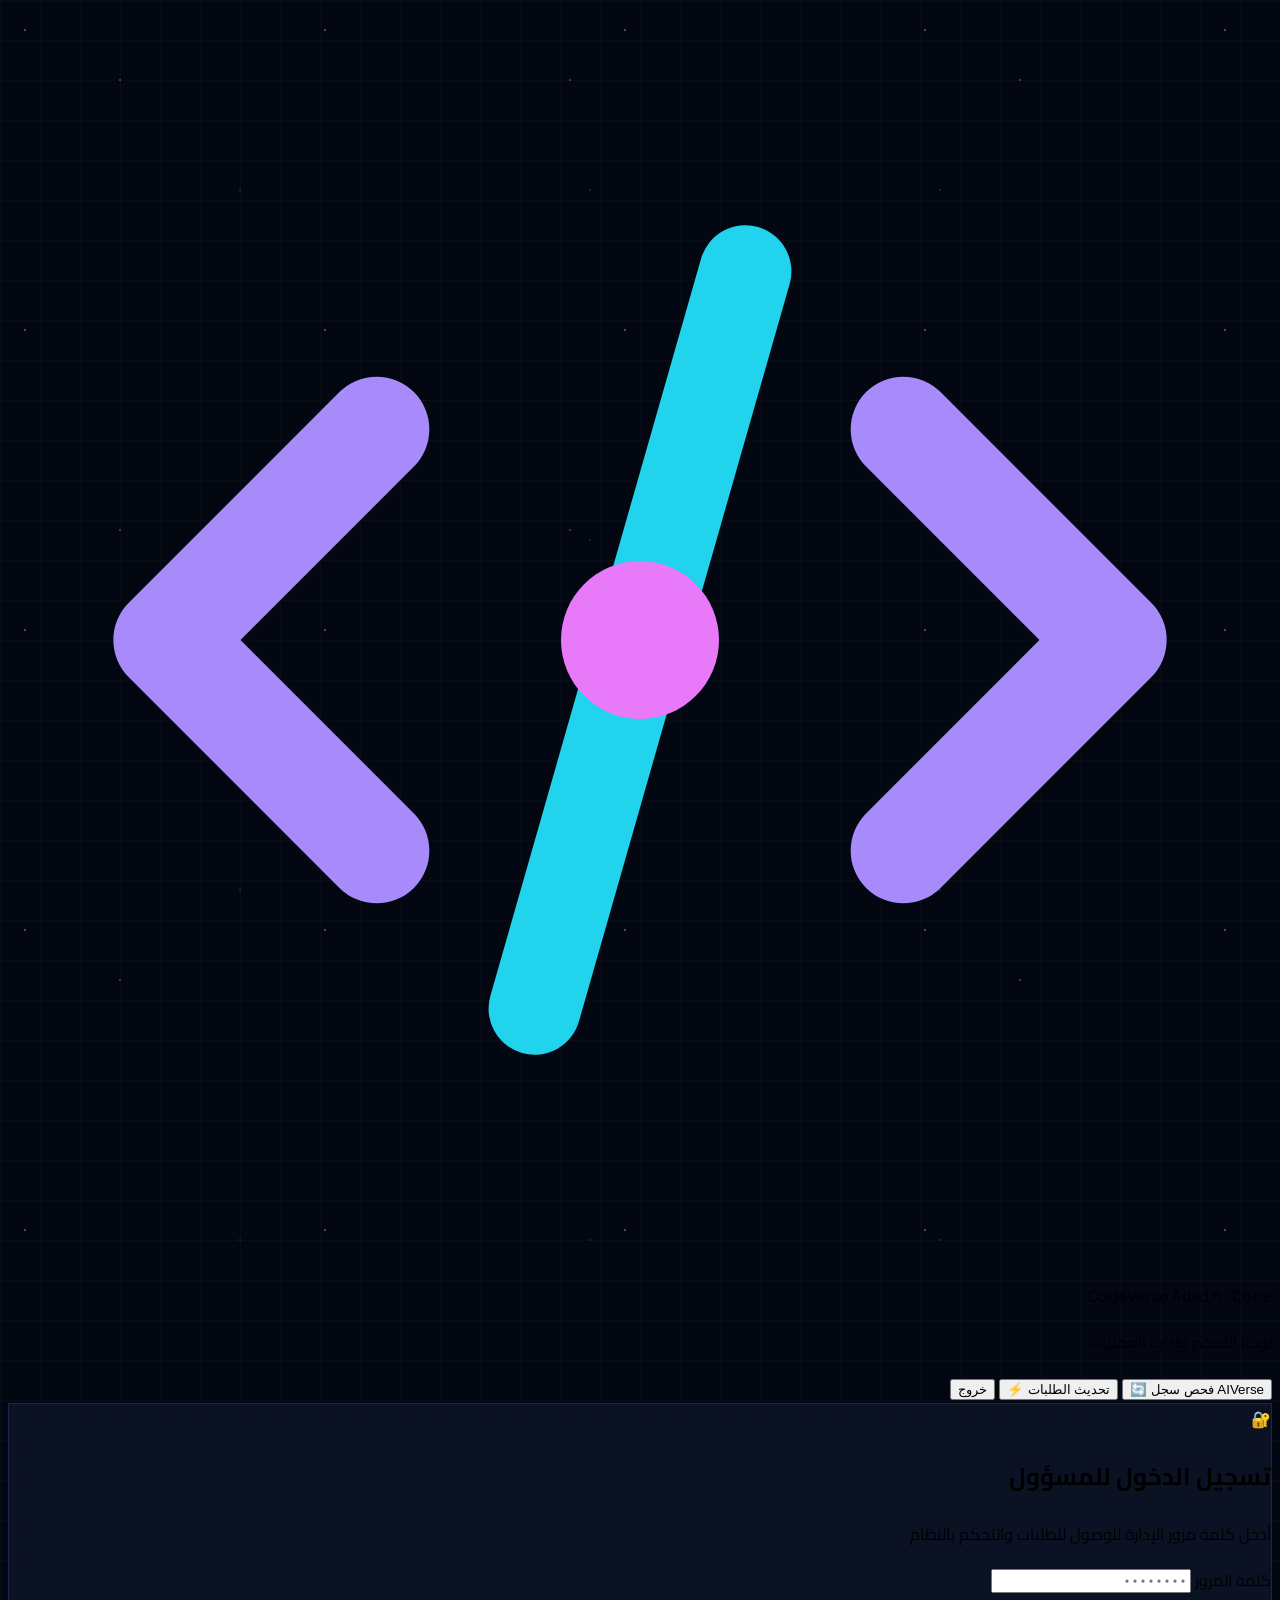
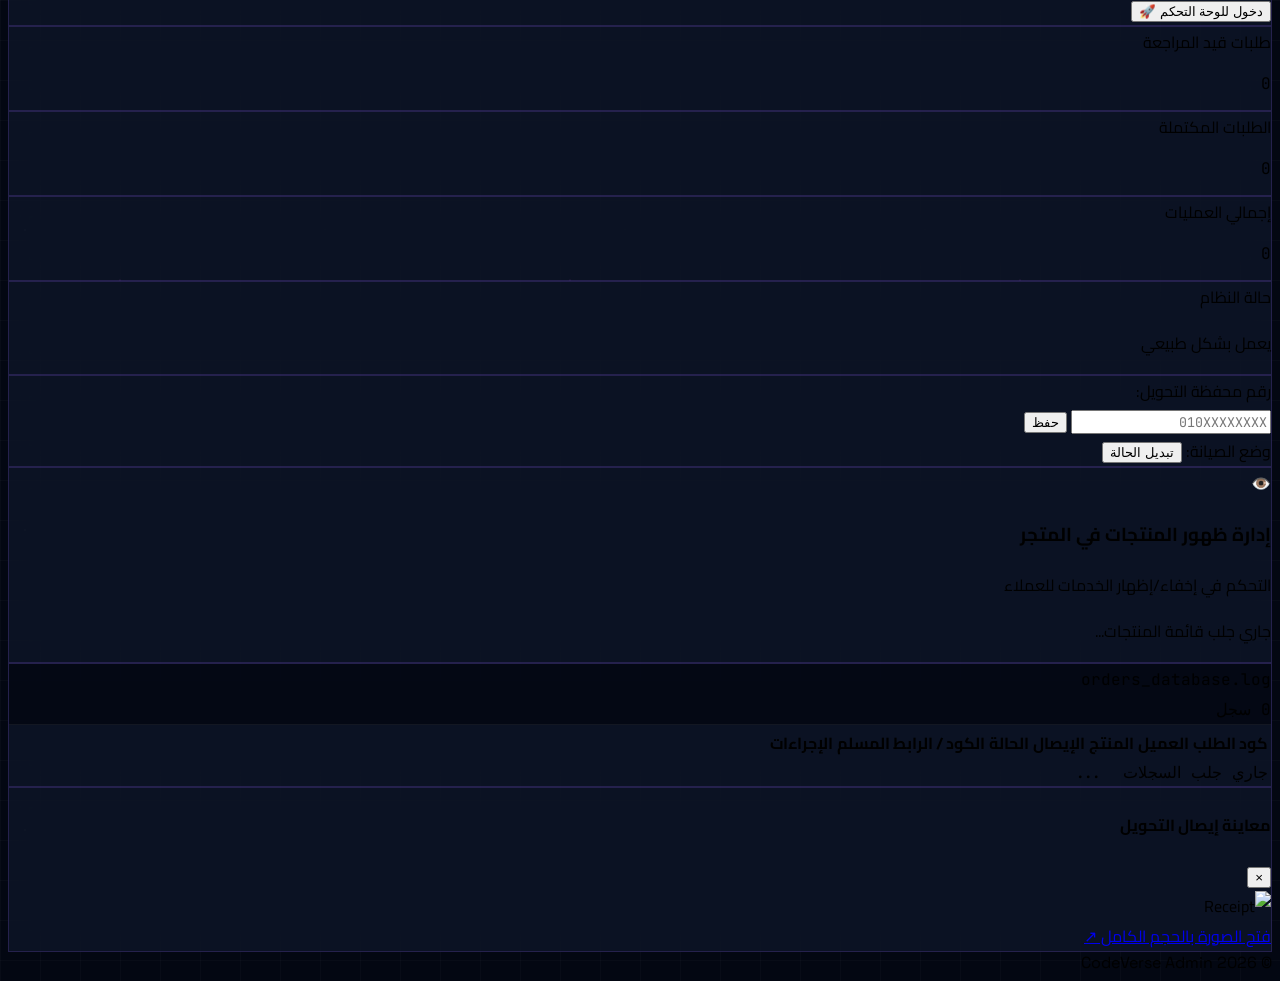
==== admin.html @ 951ef456 "Add files via upload" ====
<!DOCTYPE html>
<html lang="ar" dir="rtl">

<head>
    <meta charset="UTF-8">
    <meta name="viewport" content="width=device-width, initial-scale=1.0">
    <title>CodeVerse | Admin Control Terminal</title>
    <script src="https://cdn.tailwindcss.com"></script>
    <link rel="stylesheet" href="style.css">
    <link
        href="https://fonts.googleapis.com/css2?family=Cairo:wght@400;600;700;800;900&family=JetBrains+Mono:wght@500;700;800&family=Space+Grotesk:wght@700;800;900&display=swap"
        rel="stylesheet">
</head>

<body class="text-gray-100 min-h-screen flex flex-col justify-between selection:bg-fuchsia-500 selection:text-gray-950">

    <!-- الهيدر -->
    <header class="border-b border-violet-950/60 bg-gray-950/80 backdrop-blur-xl p-4 sticky top-0 z-40 shadow-2xl">
        <div class="max-w-7xl mx-auto flex flex-wrap justify-between items-center gap-3">

            <div class="flex items-center gap-3.5">
                <div
                    class="w-10 h-10 rounded-2xl bg-gray-900 border border-violet-500/40 p-2 flex items-center justify-center shadow-lg shadow-violet-500/20">
                    <svg viewBox="0 0 48 48" fill="none" xmlns="http://www.w3.org/2000/svg" class="w-full h-full">
                        <path d="M14 16L6 24L14 32" stroke="#A78BFA" stroke-width="4" stroke-linecap="round"
                            stroke-linejoin="round" />
                        <path d="M34 16L42 24L34 32" stroke="#A78BFA" stroke-width="4" stroke-linecap="round"
                            stroke-linejoin="round" />
                        <path d="M28 10L20 38" stroke="#22D3EE" stroke-width="3.5" stroke-linecap="round" />
                        <circle cx="24" cy="24" r="3" fill="#E879F9" />
                    </svg>
                </div>
                <div>
                    <div class="flex items-center gap-2">
                        <span
                            class="brand-font text-lg font-black tracking-tight text-transparent bg-clip-text bg-gradient-to-r from-violet-400 via-fuchsia-300 to-cyan-200">
                            CodeVerse
                        </span>
                        <span
                            class="px-2 py-0.5 rounded-md bg-rose-500/10 text-rose-400 border border-rose-500/20 text-[9px] mono-font font-black uppercase tracking-wider">
                            Admin Core
                        </span>
                    </div>
                    <p class="text-[10px] text-gray-400 font-bold -mt-0.5">لوحة التحكم وإدارة العمليات</p>
                </div>
            </div>

            <!-- شريط الإجراءات السريعة -->
            <div id="admin-actions-bar" class="hidden flex items-center gap-2">
                <button onclick="syncLatestAIVerseOrders()"
                    class="bg-gray-900/90 hover:bg-gray-800 border border-cyan-500/30 text-cyan-300 px-3 py-1.5 rounded-xl text-xs font-bold transition flex items-center gap-1.5 shadow-sm">
                    <span>AIVerse فحص سجل</span> 🔄
                </button>
                <button onclick="loadDashboardData()"
                    class="bg-gray-900/90 hover:bg-gray-800 border border-violet-500/30 text-violet-300 px-3 py-1.5 rounded-xl text-xs font-bold transition flex items-center gap-1.5 shadow-sm">
                    <span>تحديث الطلبات</span> ⚡
                </button>
                <button onclick="adminLogout()"
                    class="bg-rose-500/10 hover:bg-rose-500/20 border border-rose-500/30 text-rose-300 px-3 py-1.5 rounded-xl text-xs font-bold transition">
                    خروج
                </button>
            </div>

        </div>
    </header>

    <!-- المحتوى الرئيسي -->
    <main class="max-w-7xl mx-auto p-4 flex-1 w-full my-4 space-y-6">

        <!-- شاشة تسجيل الدخول -->
        <section id="login-section" class="max-w-md mx-auto my-12">
            <div class="card-terminal rounded-3xl p-8 space-y-5 shadow-2xl border border-violet-500/30">
                <div class="text-center space-y-2">
                    <div
                        class="w-12 h-12 rounded-2xl bg-violet-500/10 border border-violet-500/30 text-violet-300 text-2xl flex items-center justify-center mx-auto mb-2">
                        🔐</div>
                    <h2 class="text-xl font-black text-gray-100">تسجيل الدخول للمسؤول</h2>
                    <p class="text-xs text-gray-400">أدخل كلمة مرور الإدارة للوصول للطلبات والتحكم بالنظام</p>
                </div>

                <form onsubmit="event.preventDefault(); adminLogin();" class="space-y-4 pt-2">
                    <div>
                        <label class="block text-xs font-bold text-gray-400 mb-1">كلمة المرور</label>
                        <input type="password" id="admin-pass-input" placeholder="••••••••"
                            class="w-full bg-gray-950 border border-gray-800 rounded-2xl px-4 py-3 text-sm focus:outline-none focus:border-violet-500 transition mono-font placeholder-gray-600"
                            required>
                    </div>
                    <button type="submit" id="btn-login"
                        class="w-full bg-gradient-to-r from-violet-600 to-fuchsia-600 hover:from-violet-500 hover:to-fuchsia-500 py-3.5 rounded-2xl font-black text-sm shadow-lg shadow-violet-950/40 transition">
                        دخول للوحة التحكم 🚀
                    </button>
                </form>
            </div>
        </section>

        <!-- لوحة الإدارة الرئيسية -->
        <section id="dashboard-section" class="hidden space-y-6">

            <!-- كروت الإحصائيات -->
            <div class="grid grid-cols-2 lg:grid-cols-4 gap-4">
                <div class="card-terminal rounded-2xl p-4 border border-amber-500/20 space-y-1">
                    <span class="text-[11px] font-bold text-amber-400">طلبات قيد المراجعة</span>
                    <p id="stat-pending" class="mono-font text-2xl font-black text-gray-100">0</p>
                </div>

                <div class="card-terminal rounded-2xl p-4 border border-emerald-500/20 space-y-1">
                    <span class="text-[11px] font-bold text-emerald-400">الطلبات المكتملة</span>
                    <p id="stat-approved" class="mono-font text-2xl font-black text-gray-100">0</p>
                </div>

                <div class="card-terminal rounded-2xl p-4 border border-violet-500/20 space-y-1">
                    <span class="text-[11px] font-bold text-violet-400">إجمالي العمليات</span>
                    <p id="stat-total" class="mono-font text-2xl font-black text-gray-100">0</p>
                </div>

                <div class="card-terminal rounded-2xl p-4 border border-cyan-500/20 space-y-1">
                    <span class="text-[11px] font-bold text-cyan-400">حالة النظام</span>
                    <p id="stat-maintenance-status" class="text-sm font-bold text-emerald-400">يعمل بشكل طبيعي</p>
                </div>
            </div>

            <!-- شريط الإعدادات -->
            <div
                class="card-terminal rounded-3xl p-5 border border-violet-950/60 flex flex-wrap items-center justify-between gap-4">
                <div class="flex items-center gap-3">
                    <span class="text-xs font-bold text-gray-400">رقم محفظة التحويل:</span>
                    <div class="flex items-center gap-2">
                        <input type="text" id="setting-wallet-input"
                            class="bg-gray-950 border border-gray-800 rounded-xl px-3 py-1.5 text-xs mono-font text-cyan-300 focus:outline-none focus:border-cyan-500"
                            placeholder="010XXXXXXXX">
                        <button onclick="updateWalletSetting()"
                            class="bg-gray-800 hover:bg-gray-700 px-3 py-1.5 rounded-xl text-xs font-bold text-gray-200 transition">
                            حفظ
                        </button>
                    </div>
                </div>

                <div class="flex items-center gap-3">
                    <span class="text-xs font-bold text-gray-400">وضع الصيانة:</span>
                    <button id="btn-toggle-maintenance" onclick="toggleMaintenanceSetting()"
                        class="px-4 py-1.5 rounded-xl text-xs font-black transition">
                        تبديل الحالة
                    </button>
                </div>
            </div>

            <!-- قسم التحكم بظهور المنتجات -->
            <div class="card-terminal rounded-3xl p-6 border border-violet-950/60 space-y-4">
                <div class="flex justify-between items-center border-b border-gray-800 pb-3">
                    <div class="flex items-center gap-2">
                        <span class="text-base">👁️</span>
                        <h3 class="font-black text-sm text-gray-100">إدارة ظهور المنتجات في المتجر</h3>
                    </div>
                    <span class="text-xs text-gray-400">التحكم في إخفاء/إظهار الخدمات للعملاء</span>
                </div>

                <div id="admin-products-list" class="grid grid-cols-1 sm:grid-cols-2 lg:grid-cols-3 gap-3">
                    <p class="text-gray-500 text-xs col-span-full text-center py-4">جاري جلب قائمة المنتجات...</p>
                </div>
            </div>

            <!-- جدول الطلبات -->
            <div class="card-terminal rounded-3xl overflow-hidden shadow-2xl border border-violet-950/60">
                <div class="terminal-header px-6 py-3.5 flex justify-between items-center">
                    <div class="flex items-center gap-2">
                        <span class="w-3 h-3 rounded-full bg-rose-500/80"></span>
                        <span class="w-3 h-3 rounded-full bg-amber-500/80"></span>
                        <span class="w-3 h-3 rounded-full bg-emerald-500/80"></span>
                        <span class="mono-font text-xs text-gray-400 font-bold ml-2">orders_database.log</span>
                    </div>
                    <span id="orders-count-badge"
                        class="mono-font text-xs bg-violet-500/10 text-violet-300 border border-violet-500/20 px-2.5 py-0.5 rounded-full">
                        0 سجل
                    </span>
                </div>

                <div class="overflow-x-auto">
                    <table class="w-full text-right text-xs">
                        <thead class="bg-gray-950/90 text-gray-400 font-bold border-b border-gray-800">
                            <tr>
                                <th class="p-4">كود الطلب</th>
                                <th class="p-4">العميل</th>
                                <th class="p-4">المنتج</th>
                                <th class="p-4">الإيصال</th>
                                <th class="p-4">الحالة</th>
                                <th class="p-4">الكود / الرابط المسلم</th>
                                <th class="p-4 text-center">الإجراءات</th>
                            </tr>
                        </thead>
                        <tbody id="orders-table-body" class="divide-y divide-gray-800/60">
                            <tr>
                                <td colspan="7" class="text-center py-10 text-gray-500 mono-font">جاري جلب السجلات...
                                </td>
                            </tr>
                        </tbody>
                    </table>
                </div>
            </div>

        </section>

    </main>

    <!-- مودال معاينة الإيصال -->
    <div id="image-modal"
        class="fixed inset-0 bg-black/90 backdrop-blur-md flex items-center justify-center p-4 hidden z-50">
        <div class="card-terminal border border-gray-800 rounded-3xl max-w-lg w-full p-4 space-y-3">
            <div class="flex justify-between items-center border-b border-gray-800 pb-2">
                <h4 class="text-xs font-bold text-gray-300">معاينة إيصال التحويل</h4>
                <button onclick="closeImageModal()"
                    class="text-gray-400 hover:text-gray-200 text-lg leading-none">&times;</button>
            </div>
            <div class="flex justify-center bg-gray-950 rounded-2xl p-2 max-h-[70vh] overflow-hidden">
                <img id="modal-preview-img" src="" class="object-contain max-h-[65vh] rounded-xl" alt="Receipt">
            </div>
            <div class="text-center">
                <a id="modal-img-link" href="#" target="_blank" class="text-xs text-cyan-400 hover:underline">فتح الصورة
                    بالحجم الكامل ↗</a>
            </div>
        </div>
    </div>

    <!-- الفوتر -->
    <footer class="border-t border-violet-950/60 bg-gray-950/80 py-5 text-center text-xs text-gray-500">
        <div class="flex items-center justify-center gap-1.5 brand-font font-bold">
            <span>© 2026</span>
            <span class="text-violet-400">CodeVerse Admin</span>
        </div>
    </footer>

    <script src="admin.js"></script>
</body>

</html>
---- style.css ----
@import url('https://fonts.googleapis.com/css2?family=Cairo:wght@400;600;700;800;900&family=JetBrains+Mono:wght@500;700;800&family=Space+Grotesk:wght@700;800;900&display=swap');

:root {
  --bg-space: #030712;
  --violet-glow: rgba(139, 92, 246, 0.35);
  --fuchsia-glow: rgba(217, 70, 239, 0.25);
  --cyan-accent: #06b6d4;
}

body {
  font-family: 'Cairo', sans-serif;
  background-color: var(--bg-space);
  background-image:
    radial-gradient(1px 1px at 25px 30px, #ffffff, rgba(0, 0, 0, 0)),
    radial-gradient(1.5px 1.5px at 120px 80px, rgba(217, 70, 239, 0.8), rgba(0, 0, 0, 0)),
    radial-gradient(1px 1px at 240px 190px, rgba(6, 182, 212, 0.7), rgba(0, 0, 0, 0)),
    linear-gradient(to right, rgba(255, 255, 255, 0.02) 1px, transparent 1px),
    linear-gradient(to bottom, rgba(255, 255, 255, 0.02) 1px, transparent 1px);
  background-size: 300px 300px, 450px 450px, 350px 350px, 40px 40px, 40px 40px;
}

.brand-font {
  font-family: 'Space Grotesk', sans-serif;
}

.mono-font {
  font-family: 'JetBrains Mono', monospace;
}

.card-terminal {
  background: rgba(15, 23, 42, 0.75);
  backdrop-filter: blur(16px);
  -webkit-backdrop-filter: blur(16px);
  border: 1px solid rgba(139, 92, 246, 0.2);
  transition: all 0.3s ease-in-out;
}

.card-terminal:hover {
  border-color: rgba(217, 70, 239, 0.5);
  box-shadow: 0 10px 30px -10px var(--violet-glow);
  transform: translateY(-3px);
}

.terminal-header {
  background: rgba(3, 7, 18, 0.8);
  border-bottom: 1px solid rgba(255, 255, 255, 0.06);
}
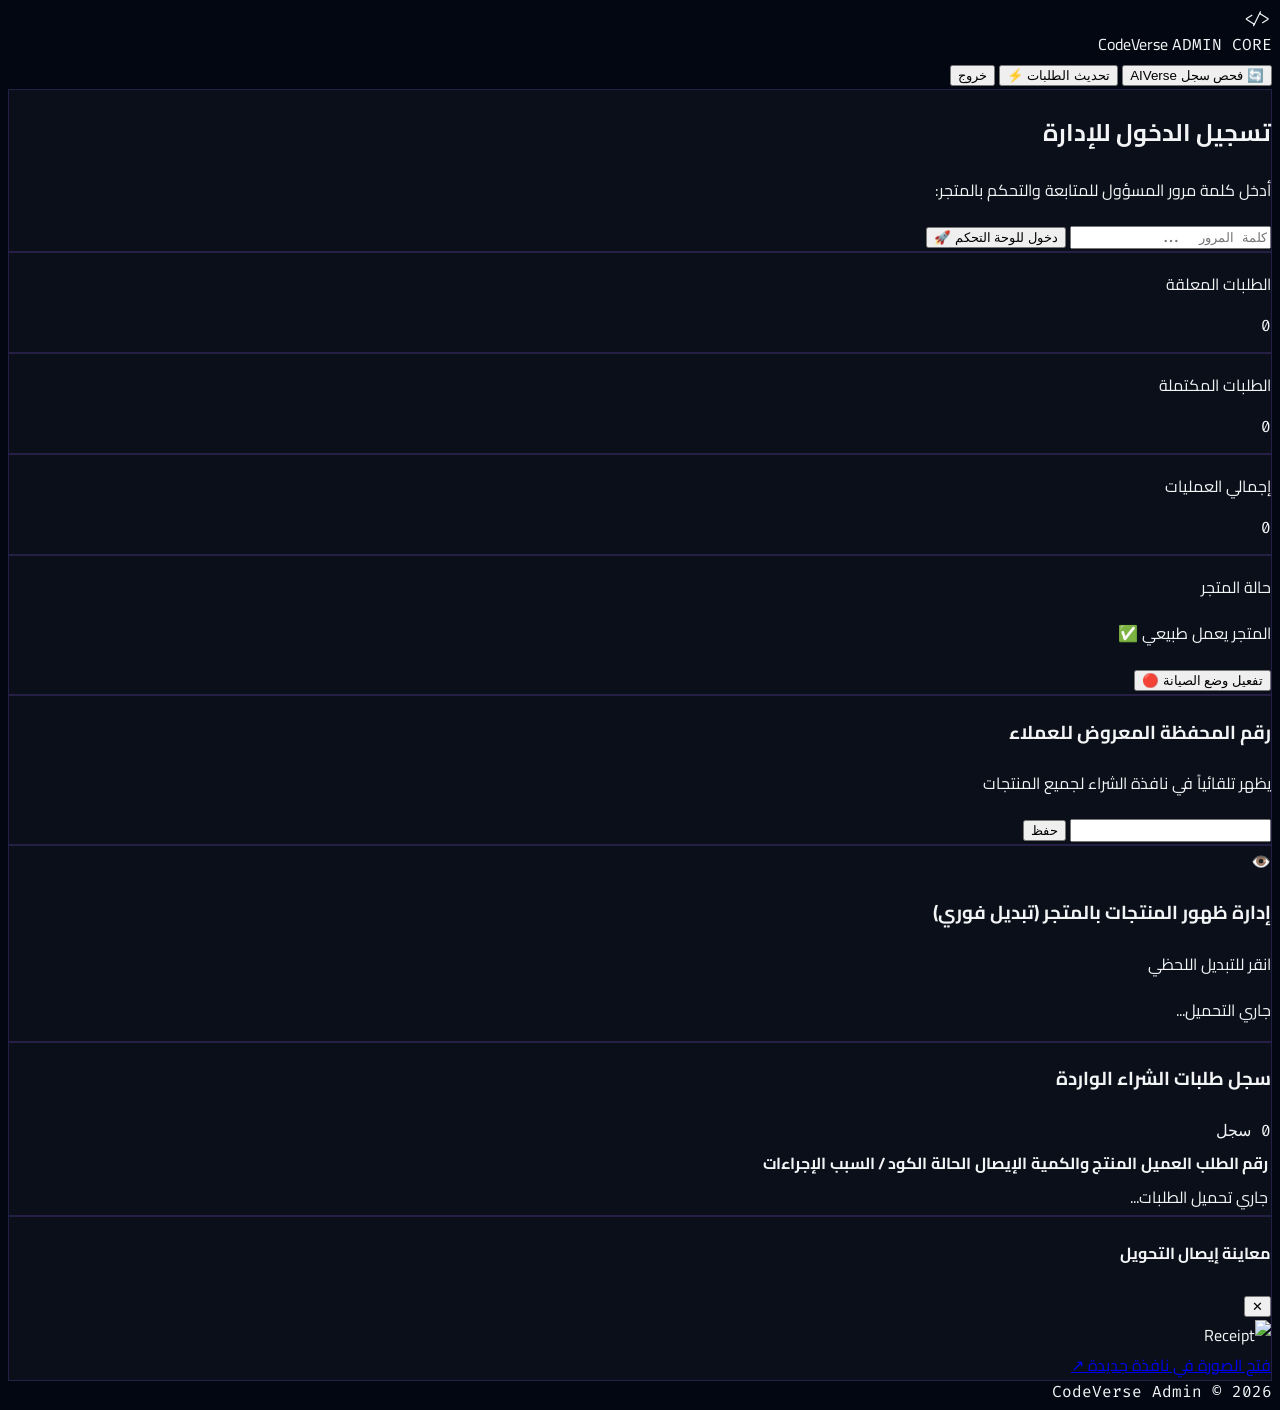
==== commit 392ec716: "Update admin.html" ====
--- a/admin.html
+++ b/admin.html
@@ -1,234 +1,169 @@
 <!DOCTYPE html>
 <html lang="ar" dir="rtl">
+<head>
+  <meta charset="UTF-8">
+  <meta name="viewport" content="width=device-width, initial-scale=1.0">
+  <title>لوحة تحكم العمليات | CodeVerse Admin</title>
+  <script src="https://cdn.tailwindcss.com"></script>
+  <link href="https://fonts.googleapis.com/css2?family=Fira+Code:wght@400;600;700&family=Cairo:wght@400;600;700;900&display=swap" rel="stylesheet">
+  <style>
+    body { font-family: 'Cairo', sans-serif; background-color: #030712; color: #f3f4f6; }
+    .mono-font { font-family: 'Fira Code', monospace; }
+    .card-terminal { background-color: #0b0f19; border: 1px solid rgba(139, 92, 246, 0.2); }
+  </style>
+</head>
+<body class="min-h-screen flex flex-col justify-between selection:bg-violet-500 selection:text-white">
 
-<head>
-    <meta charset="UTF-8">
-    <meta name="viewport" content="width=device-width, initial-scale=1.0">
-    <title>CodeVerse | Admin Control Terminal</title>
-    <script src="https://cdn.tailwindcss.com"></script>
-    <link rel="stylesheet" href="style.css">
-    <link
-        href="https://fonts.googleapis.com/css2?family=Cairo:wght@400;600;700;800;900&family=JetBrains+Mono:wght@500;700;800&family=Space+Grotesk:wght@700;800;900&display=swap"
-        rel="stylesheet">
-</head>
+  <!-- Header -->
+  <header class="border-b border-gray-800/80 bg-gray-950/60 backdrop-blur-lg sticky top-0 z-40">
+    <div class="max-w-7xl mx-auto px-4 py-3.5 flex justify-between items-center">
+      <div class="flex items-center gap-3">
+        <div class="w-9 h-9 rounded-2xl bg-gradient-to-tr from-violet-600 to-fuchsia-600 flex items-center justify-center font-black text-white shadow-lg shadow-violet-900/40 mono-font">
+          &lt;/&gt;
+        </div>
+        <div>
+          <span class="font-black text-lg text-transparent bg-clip-text bg-gradient-to-r from-violet-400 to-fuchsia-400">CodeVerse</span>
+          <span class="text-[10px] bg-rose-950 text-rose-400 px-2 py-0.5 rounded-full border border-rose-800/50 mr-2 mono-font">ADMIN CORE</span>
+        </div>
+      </div>
 
-<body class="text-gray-100 min-h-screen flex flex-col justify-between selection:bg-fuchsia-500 selection:text-gray-950">
+      <div id="admin-actions-bar" class="hidden flex items-center gap-2">
+        <button onclick="syncLatestAIVerseOrders()" class="bg-gray-900 hover:bg-gray-800 border border-gray-700 text-cyan-300 px-3 py-1.5 rounded-xl text-xs font-bold transition flex items-center gap-1">
+          <span>🔄 فحص سجل AIVerse</span>
+        </button>
+        <button onclick="loadDashboardData()" class="bg-violet-600 hover:bg-violet-500 text-white px-3 py-1.5 rounded-xl text-xs font-bold transition">
+          تحديث الطلبات ⚡
+        </button>
+        <button onclick="adminLogout()" class="bg-rose-950 hover:bg-rose-900 border border-rose-800/50 text-rose-300 px-3 py-1.5 rounded-xl text-xs font-bold transition">
+          خروج
+        </button>
+      </div>
+    </div>
+  </header>
 
-    <!-- الهيدر -->
-    <header class="border-b border-violet-950/60 bg-gray-950/80 backdrop-blur-xl p-4 sticky top-0 z-40 shadow-2xl">
-        <div class="max-w-7xl mx-auto flex flex-wrap justify-between items-center gap-3">
+  <!-- Main Content -->
+  <main class="max-w-7xl mx-auto px-4 py-8 flex-grow w-full">
 
-            <div class="flex items-center gap-3.5">
-                <div
-                    class="w-10 h-10 rounded-2xl bg-gray-900 border border-violet-500/40 p-2 flex items-center justify-center shadow-lg shadow-violet-500/20">
-                    <svg viewBox="0 0 48 48" fill="none" xmlns="http://www.w3.org/2000/svg" class="w-full h-full">
-                        <path d="M14 16L6 24L14 32" stroke="#A78BFA" stroke-width="4" stroke-linecap="round"
-                            stroke-linejoin="round" />
-                        <path d="M34 16L42 24L34 32" stroke="#A78BFA" stroke-width="4" stroke-linecap="round"
-                            stroke-linejoin="round" />
-                        <path d="M28 10L20 38" stroke="#22D3EE" stroke-width="3.5" stroke-linecap="round" />
-                        <circle cx="24" cy="24" r="3" fill="#E879F9" />
-                    </svg>
-                </div>
-                <div>
-                    <div class="flex items-center gap-2">
-                        <span
-                            class="brand-font text-lg font-black tracking-tight text-transparent bg-clip-text bg-gradient-to-r from-violet-400 via-fuchsia-300 to-cyan-200">
-                            CodeVerse
-                        </span>
-                        <span
-                            class="px-2 py-0.5 rounded-md bg-rose-500/10 text-rose-400 border border-rose-500/20 text-[9px] mono-font font-black uppercase tracking-wider">
-                            Admin Core
-                        </span>
-                    </div>
-                    <p class="text-[10px] text-gray-400 font-bold -mt-0.5">لوحة التحكم وإدارة العمليات</p>
-                </div>
-            </div>
+    <!-- Login Section -->
+    <section id="login-section" class="max-w-md mx-auto card-terminal p-8 rounded-3xl space-y-4 my-12">
+      <h2 class="text-lg font-black text-gray-100 text-center">تسجيل الدخول للإدارة</h2>
+      <p class="text-xs text-gray-400 text-center">أدخل كلمة مرور المسؤول للمتابعة والتحكم بالمتجر:</p>
+      
+      <div class="space-y-3 pt-2">
+        <input type="password" id="admin-pass-input" placeholder="كلمة المرور..." class="w-full bg-gray-950 border border-gray-800 rounded-2xl px-4 py-2.5 text-xs text-gray-100 focus:border-violet-500 outline-none mono-font text-center">
+        <button id="btn-login" onclick="adminLogin()" class="w-full bg-gradient-to-r from-violet-600 to-fuchsia-600 hover:from-violet-500 hover:to-fuchsia-500 text-white py-2.5 rounded-2xl text-xs font-black transition">
+          دخول للوحة التحكم 🚀
+        </button>
+      </div>
+    </section>
 
-            <!-- شريط الإجراءات السريعة -->
-            <div id="admin-actions-bar" class="hidden flex items-center gap-2">
-                <button onclick="syncLatestAIVerseOrders()"
-                    class="bg-gray-900/90 hover:bg-gray-800 border border-cyan-500/30 text-cyan-300 px-3 py-1.5 rounded-xl text-xs font-bold transition flex items-center gap-1.5 shadow-sm">
-                    <span>AIVerse فحص سجل</span> 🔄
-                </button>
-                <button onclick="loadDashboardData()"
-                    class="bg-gray-900/90 hover:bg-gray-800 border border-violet-500/30 text-violet-300 px-3 py-1.5 rounded-xl text-xs font-bold transition flex items-center gap-1.5 shadow-sm">
-                    <span>تحديث الطلبات</span> ⚡
-                </button>
-                <button onclick="adminLogout()"
-                    class="bg-rose-500/10 hover:bg-rose-500/20 border border-rose-500/30 text-rose-300 px-3 py-1.5 rounded-xl text-xs font-bold transition">
-                    خروج
-                </button>
-            </div>
+    <!-- Dashboard Section -->
+    <section id="dashboard-section" class="space-y-8 hidden">
 
+      <!-- Status & Settings Cards -->
+      <div class="grid grid-cols-1 md:grid-cols-4 gap-4">
+        <div class="card-terminal p-5 rounded-3xl space-y-1">
+          <p class="text-xs text-gray-400">الطلبات المعلقة</p>
+          <p id="stat-pending" class="text-2xl font-black text-amber-400 mono-font">0</p>
         </div>
-    </header>
+        <div class="card-terminal p-5 rounded-3xl space-y-1">
+          <p class="text-xs text-gray-400">الطلبات المكتملة</p>
+          <p id="stat-approved" class="text-2xl font-black text-emerald-400 mono-font">0</p>
+        </div>
+        <div class="card-terminal p-5 rounded-3xl space-y-1">
+          <p class="text-xs text-gray-400">إجمالي العمليات</p>
+          <p id="stat-total" class="text-2xl font-black text-cyan-400 mono-font">0</p>
+        </div>
+        <div class="card-terminal p-5 rounded-3xl space-y-2 flex flex-col justify-between">
+          <div>
+            <p class="text-xs text-gray-400">حالة المتجر</p>
+            <p id="stat-maintenance-status" class="text-sm font-bold text-emerald-400">المتجر يعمل طبيعي ✅</p>
+          </div>
+          <button id="btn-toggle-maintenance" onclick="toggleMaintenanceSetting()" class="px-4 py-1.5 rounded-xl text-xs font-black bg-rose-600/20 text-rose-300 border border-rose-500/30 hover:bg-rose-600/30 transition">
+            تفعيل وضع الصيانة 🔴
+          </button>
+        </div>
+      </div>
 
-    <!-- المحتوى الرئيسي -->
-    <main class="max-w-7xl mx-auto p-4 flex-1 w-full my-4 space-y-6">
+      <!-- Wallet Number Controller -->
+      <div class="card-terminal p-5 rounded-3xl flex flex-wrap items-center justify-between gap-4">
+        <div class="space-y-1">
+          <h3 class="text-xs font-bold text-gray-200">رقم المحفظة المعروض للعملاء</h3>
+          <p class="text-[11px] text-gray-400">يظهر تلقائياً في نافذة الشراء لجميع المنتجات</p>
+        </div>
+        <div class="flex items-center gap-2">
+          <input type="text" id="setting-wallet-input" class="bg-gray-950 border border-gray-800 rounded-xl px-3 py-1.5 text-xs text-cyan-300 mono-font text-center focus:border-violet-500 outline-none w-48">
+          <button onclick="updateWalletSetting()" class="bg-violet-600 hover:bg-violet-500 text-white px-3 py-1.5 rounded-xl text-xs font-bold transition">
+            حفظ
+          </button>
+        </div>
+      </div>
 
-        <!-- شاشة تسجيل الدخول -->
-        <section id="login-section" class="max-w-md mx-auto my-12">
-            <div class="card-terminal rounded-3xl p-8 space-y-5 shadow-2xl border border-violet-500/30">
-                <div class="text-center space-y-2">
-                    <div
-                        class="w-12 h-12 rounded-2xl bg-violet-500/10 border border-violet-500/30 text-violet-300 text-2xl flex items-center justify-center mx-auto mb-2">
-                        🔐</div>
-                    <h2 class="text-xl font-black text-gray-100">تسجيل الدخول للمسؤول</h2>
-                    <p class="text-xs text-gray-400">أدخل كلمة مرور الإدارة للوصول للطلبات والتحكم بالنظام</p>
-                </div>
+      <!-- Fast Product Visibility Section -->
+      <div class="card-terminal rounded-3xl p-6 space-y-4">
+        <div class="flex justify-between items-center border-b border-gray-800 pb-3">
+          <div class="flex items-center gap-2">
+            <span>👁️</span>
+            <h3 class="font-black text-sm text-gray-100">إدارة ظهور المنتجات بالمتجر (تبديل فوري)</h3>
+          </div>
+          <span class="text-xs text-gray-400">انقر للتبديل اللحظي</span>
+        </div>
+        <div id="admin-products-list" class="grid grid-cols-1 sm:grid-cols-2 lg:grid-cols-3 gap-3">
+          <p class="text-gray-500 text-xs col-span-full text-center py-4">جاري التحميل...</p>
+        </div>
+      </div>
 
-                <form onsubmit="event.preventDefault(); adminLogin();" class="space-y-4 pt-2">
-                    <div>
-                        <label class="block text-xs font-bold text-gray-400 mb-1">كلمة المرور</label>
-                        <input type="password" id="admin-pass-input" placeholder="••••••••"
-                            class="w-full bg-gray-950 border border-gray-800 rounded-2xl px-4 py-3 text-sm focus:outline-none focus:border-violet-500 transition mono-font placeholder-gray-600"
-                            required>
-                    </div>
-                    <button type="submit" id="btn-login"
-                        class="w-full bg-gradient-to-r from-violet-600 to-fuchsia-600 hover:from-violet-500 hover:to-fuchsia-500 py-3.5 rounded-2xl font-black text-sm shadow-lg shadow-violet-950/40 transition">
-                        دخول للوحة التحكم 🚀
-                    </button>
-                </form>
-            </div>
-        </section>
+      <!-- Orders Table -->
+      <div class="card-terminal rounded-3xl overflow-hidden space-y-4 p-6">
+        <div class="flex justify-between items-center border-b border-gray-800 pb-3">
+          <h3 class="font-black text-sm text-gray-100">سجل طلبات الشراء الواردة</h3>
+          <span id="orders-count-badge" class="text-xs mono-font bg-violet-950 text-violet-400 px-2 py-0.5 rounded-full border border-violet-800">0 سجل</span>
+        </div>
 
-        <!-- لوحة الإدارة الرئيسية -->
-        <section id="dashboard-section" class="hidden space-y-6">
+        <div class="overflow-x-auto">
+          <table class="w-full text-right text-xs">
+            <thead>
+              <tr class="border-b border-gray-800 text-gray-400 font-bold bg-gray-950/50">
+                <th class="p-3">رقم الطلب</th>
+                <th class="p-3">العميل</th>
+                <th class="p-3">المنتج والكمية</th>
+                <th class="p-3">الإيصال</th>
+                <th class="p-3">الحالة</th>
+                <th class="p-3">الكود / السبب</th>
+                <th class="p-3 text-center">الإجراءات</th>
+              </tr>
+            </thead>
+            <tbody id="orders-table-body" class="divide-y divide-gray-800/60">
+              <tr><td colspan="7" class="text-center py-8 text-gray-500">جاري تحميل الطلبات...</td></tr>
+            </tbody>
+          </table>
+        </div>
+      </div>
 
-            <!-- كروت الإحصائيات -->
-            <div class="grid grid-cols-2 lg:grid-cols-4 gap-4">
-                <div class="card-terminal rounded-2xl p-4 border border-amber-500/20 space-y-1">
-                    <span class="text-[11px] font-bold text-amber-400">طلبات قيد المراجعة</span>
-                    <p id="stat-pending" class="mono-font text-2xl font-black text-gray-100">0</p>
-                </div>
+    </section>
 
-                <div class="card-terminal rounded-2xl p-4 border border-emerald-500/20 space-y-1">
-                    <span class="text-[11px] font-bold text-emerald-400">الطلبات المكتملة</span>
-                    <p id="stat-approved" class="mono-font text-2xl font-black text-gray-100">0</p>
-                </div>
+  </main>
 
-                <div class="card-terminal rounded-2xl p-4 border border-violet-500/20 space-y-1">
-                    <span class="text-[11px] font-bold text-violet-400">إجمالي العمليات</span>
-                    <p id="stat-total" class="mono-font text-2xl font-black text-gray-100">0</p>
-                </div>
+  <!-- Image Receipt Preview Modal -->
+  <div id="image-modal" class="fixed inset-0 bg-black/90 backdrop-blur-md flex items-center justify-center p-4 z-50 hidden">
+    <div class="card-terminal max-w-xl w-full p-4 rounded-3xl space-y-3">
+      <div class="flex justify-between items-center border-b border-gray-800 pb-2">
+        <h4 class="text-xs font-bold text-gray-200">معاينة إيصال التحويل</h4>
+        <button onclick="closeImageModal()" class="text-gray-400 hover:text-gray-200 text-xs font-bold">✕</button>
+      </div>
+      <div class="max-h-[75vh] overflow-auto flex justify-center bg-gray-950 p-2 rounded-2xl">
+        <img id="modal-preview-img" src="" alt="Receipt" class="max-w-full max-h-[70vh] object-contain rounded-xl">
+      </div>
+      <div class="text-center">
+        <a id="modal-img-link" href="#" target="_blank" class="text-xs text-cyan-400 hover:underline">فتح الصورة في نافذة جديدة ↗</a>
+      </div>
+    </div>
+  </div>
 
-                <div class="card-terminal rounded-2xl p-4 border border-cyan-500/20 space-y-1">
-                    <span class="text-[11px] font-bold text-cyan-400">حالة النظام</span>
-                    <p id="stat-maintenance-status" class="text-sm font-bold text-emerald-400">يعمل بشكل طبيعي</p>
-                </div>
-            </div>
+  <footer class="border-t border-gray-800/60 py-4 text-center text-xs text-gray-500 mono-font">
+    CodeVerse Admin &copy; 2026
+  </footer>
 
-            <!-- شريط الإعدادات -->
-            <div
-                class="card-terminal rounded-3xl p-5 border border-violet-950/60 flex flex-wrap items-center justify-between gap-4">
-                <div class="flex items-center gap-3">
-                    <span class="text-xs font-bold text-gray-400">رقم محفظة التحويل:</span>
-                    <div class="flex items-center gap-2">
-                        <input type="text" id="setting-wallet-input"
-                            class="bg-gray-950 border border-gray-800 rounded-xl px-3 py-1.5 text-xs mono-font text-cyan-300 focus:outline-none focus:border-cyan-500"
-                            placeholder="010XXXXXXXX">
-                        <button onclick="updateWalletSetting()"
-                            class="bg-gray-800 hover:bg-gray-700 px-3 py-1.5 rounded-xl text-xs font-bold text-gray-200 transition">
-                            حفظ
-                        </button>
-                    </div>
-                </div>
-
-                <div class="flex items-center gap-3">
-                    <span class="text-xs font-bold text-gray-400">وضع الصيانة:</span>
-                    <button id="btn-toggle-maintenance" onclick="toggleMaintenanceSetting()"
-                        class="px-4 py-1.5 rounded-xl text-xs font-black transition">
-                        تبديل الحالة
-                    </button>
-                </div>
-            </div>
-
-            <!-- قسم التحكم بظهور المنتجات -->
-            <div class="card-terminal rounded-3xl p-6 border border-violet-950/60 space-y-4">
-                <div class="flex justify-between items-center border-b border-gray-800 pb-3">
-                    <div class="flex items-center gap-2">
-                        <span class="text-base">👁️</span>
-                        <h3 class="font-black text-sm text-gray-100">إدارة ظهور المنتجات في المتجر</h3>
-                    </div>
-                    <span class="text-xs text-gray-400">التحكم في إخفاء/إظهار الخدمات للعملاء</span>
-                </div>
-
-                <div id="admin-products-list" class="grid grid-cols-1 sm:grid-cols-2 lg:grid-cols-3 gap-3">
-                    <p class="text-gray-500 text-xs col-span-full text-center py-4">جاري جلب قائمة المنتجات...</p>
-                </div>
-            </div>
-
-            <!-- جدول الطلبات -->
-            <div class="card-terminal rounded-3xl overflow-hidden shadow-2xl border border-violet-950/60">
-                <div class="terminal-header px-6 py-3.5 flex justify-between items-center">
-                    <div class="flex items-center gap-2">
-                        <span class="w-3 h-3 rounded-full bg-rose-500/80"></span>
-                        <span class="w-3 h-3 rounded-full bg-amber-500/80"></span>
-                        <span class="w-3 h-3 rounded-full bg-emerald-500/80"></span>
-                        <span class="mono-font text-xs text-gray-400 font-bold ml-2">orders_database.log</span>
-                    </div>
-                    <span id="orders-count-badge"
-                        class="mono-font text-xs bg-violet-500/10 text-violet-300 border border-violet-500/20 px-2.5 py-0.5 rounded-full">
-                        0 سجل
-                    </span>
-                </div>
-
-                <div class="overflow-x-auto">
-                    <table class="w-full text-right text-xs">
-                        <thead class="bg-gray-950/90 text-gray-400 font-bold border-b border-gray-800">
-                            <tr>
-                                <th class="p-4">كود الطلب</th>
-                                <th class="p-4">العميل</th>
-                                <th class="p-4">المنتج</th>
-                                <th class="p-4">الإيصال</th>
-                                <th class="p-4">الحالة</th>
-                                <th class="p-4">الكود / الرابط المسلم</th>
-                                <th class="p-4 text-center">الإجراءات</th>
-                            </tr>
-                        </thead>
-                        <tbody id="orders-table-body" class="divide-y divide-gray-800/60">
-                            <tr>
-                                <td colspan="7" class="text-center py-10 text-gray-500 mono-font">جاري جلب السجلات...
-                                </td>
-                            </tr>
-                        </tbody>
-                    </table>
-                </div>
-            </div>
-
-        </section>
-
-    </main>
-
-    <!-- مودال معاينة الإيصال -->
-    <div id="image-modal"
-        class="fixed inset-0 bg-black/90 backdrop-blur-md flex items-center justify-center p-4 hidden z-50">
-        <div class="card-terminal border border-gray-800 rounded-3xl max-w-lg w-full p-4 space-y-3">
-            <div class="flex justify-between items-center border-b border-gray-800 pb-2">
-                <h4 class="text-xs font-bold text-gray-300">معاينة إيصال التحويل</h4>
-                <button onclick="closeImageModal()"
-                    class="text-gray-400 hover:text-gray-200 text-lg leading-none">&times;</button>
-            </div>
-            <div class="flex justify-center bg-gray-950 rounded-2xl p-2 max-h-[70vh] overflow-hidden">
-                <img id="modal-preview-img" src="" class="object-contain max-h-[65vh] rounded-xl" alt="Receipt">
-            </div>
-            <div class="text-center">
-                <a id="modal-img-link" href="#" target="_blank" class="text-xs text-cyan-400 hover:underline">فتح الصورة
-                    بالحجم الكامل ↗</a>
-            </div>
-        </div>
-    </div>
-
-    <!-- الفوتر -->
-    <footer class="border-t border-violet-950/60 bg-gray-950/80 py-5 text-center text-xs text-gray-500">
-        <div class="flex items-center justify-center gap-1.5 brand-font font-bold">
-            <span>© 2026</span>
-            <span class="text-violet-400">CodeVerse Admin</span>
-        </div>
-    </footer>
-
-    <script src="admin.js"></script>
+  <script src="admin.js"></script>
 </body>
-
-</html>+</html>
